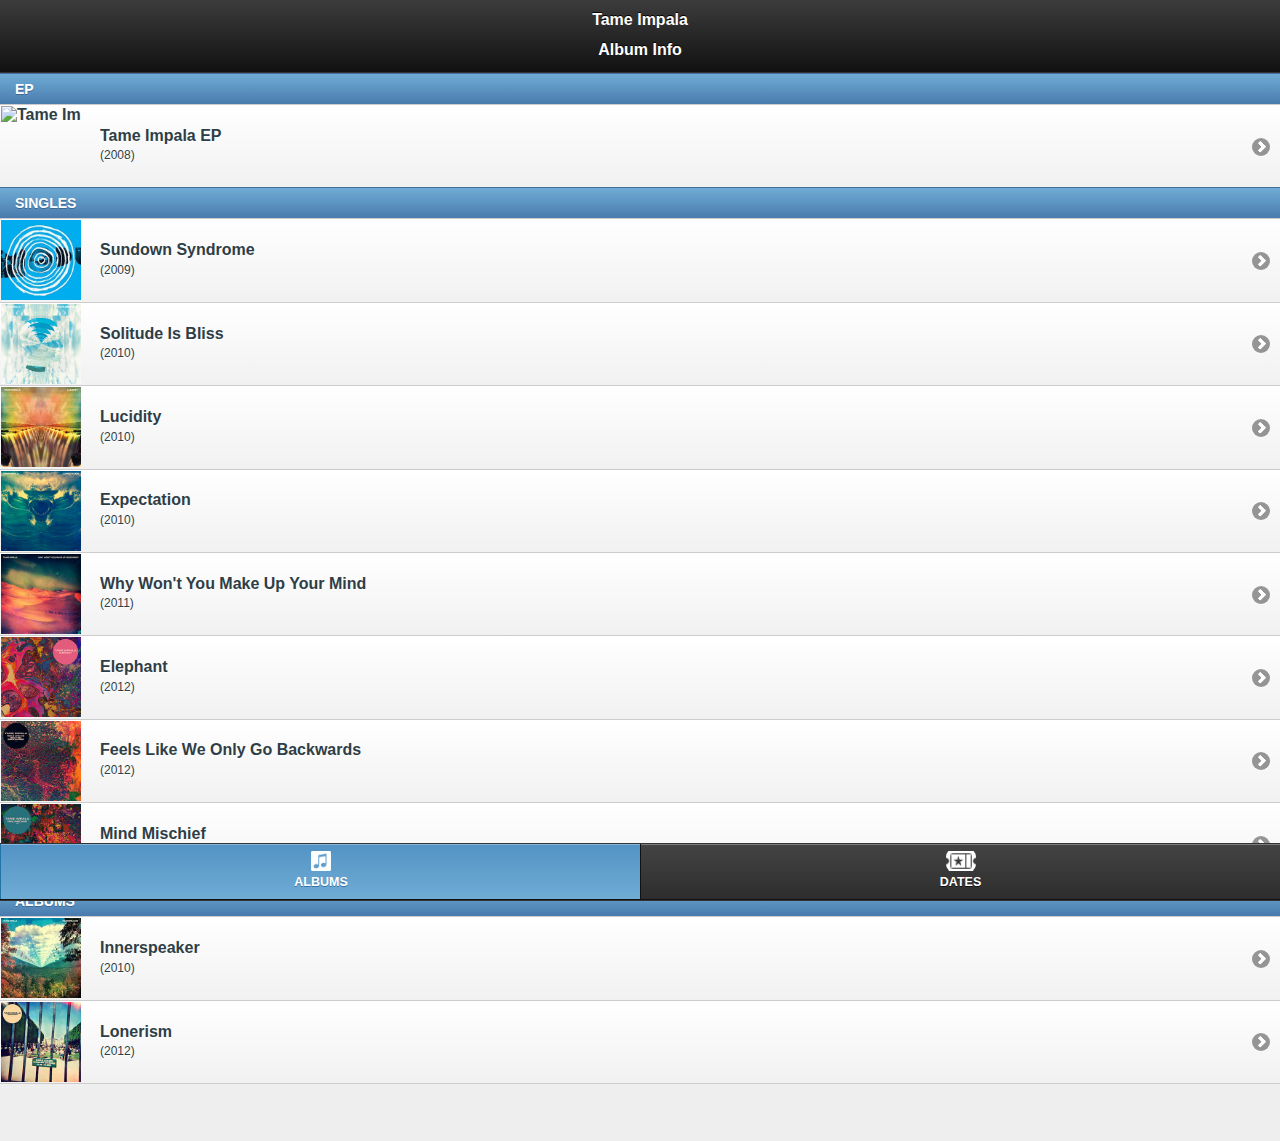
==== HW3_mobile_music/index.html @ 7b30fbdb "HW3" ====
<!doctype html>
<html lang="en">
<head>
	<meta charset="UTF-8">
	<meta name="viewport" content="width=device-width, initial-scale=1">
	<meta name="format-detection" content="telephone-no">
	<title>HW3</title>
	<link rel="stylesheet" href="css/jquery.mobile-1.3.2.min.css">
	<link rel="stylesheet" href="css/hw3.css">
	<script src="js/jquery-2.0.3.min.js"></script>
	<script src="js/jquery.mobile-1.3.2.min.js"></script>
</head>
<body>
	<section id="album-list-page" data-role="page">
		<header data-role="header" data-position="fixed" data-id="app-header">
			<h1>Tame Impala</h1>
			<h3>Album Info</h3>
		</header>
		<div data-role="content">
			<ul data-role="listview">
				<li data-role="list-divider">EP</li>
				<li><a href="#album-details-0"><img src="img/albums/0.jpg" alt="Tame Impala EP"><h1>Tame Impala EP</h1><p>(2008)</p></a></li>
				<li data-role="list-divider">SINGLES</li>
				<li><a href="#album-details-1"><img src="img/albums/1.jpg" alt="Sundown Syndrome"><h1>Sundown Syndrome</h1><p>(2009)</p></a></li>
				<li><a href="#album-details-2"><img src="img/albums/2.jpg" alt="Solitude Is Bliss"><h1>Solitude Is Bliss</h1><p>(2010)</p></a></li>
				<li><a href="#album-details-3"><img src="img/albums/3.jpg" alt="Lucidity"><h1>Lucidity</h1><p>(2010)</p></a></li>
				<li><a href="#album-details-4"><img src="img/albums/4.jpg" alt="Expectation"><h1>Expectation</h1><p>(2010)</p></a></li>				
				<li><a href="#album-details-6"><img src="img/albums/6.jpg" alt="Why Won't You Make Up Your Mind"><h1>Why Won't You Make Up Your Mind</h1><p>(2011)</p></a></li>
				<li><a href="#album-details-7"><img src="img/albums/7.jpg" alt="Elephant"><h1>Elephant</h1><p>(2012)</p></a></li>
				<li><a href="#album-details-8"><img src="img/albums/8.jpg" alt="Feels Like We Only Go Backwards"><h1>Feels Like We Only Go Backwards</h1><p>(2012)</p></a></li>
				<li><a href="#album-details-10"><img src="img/albums/10.jpg" alt="Mind Mischief"><h1>Mind Mischief</h1><p>(2013)</p></a></li>
				<li data-role="list-divider">ALBUMS</li>
				<li><a href="#album-details-5"><img src="img/albums/5.jpg" alt="Innerspeaker"><h1>Innerspeaker</h1><p>(2010)</p></a></li>
				<li><a href="#album-details-9"><img src="img/albums/9.jpg" alt="Lonerism"><h1>Lonerism</h1><p>(2012)</p></a></li>
			</ul>
		</div>
		<footer data-role="footer" data-id="nav-footer" data-position="fixed" class="nav-icon">
			<div data-role="navbar"> <!-- class="nav-icon nav-footer"> -->
				<ul>
					<li><a href="#album-list-page" data-role="button" class="icon-albums ui-btn-active ui-state-persist" data-icon="album">ALBUMS</a></li>
					<li><a href="#tour-date-page" class="icon-dates" data-icon="ticket">DATES</a></li>
				</ul>
			</div>
		</footer>
	</section>

	<section id="tour-date-page" data-role="page">
		<header data-role="header" data-position="fixed" data-id="app-header">
			<h1>Tame Impala</h1>
			<h3>Tour Dates</h3>
		</header>
		<div data-role="content">
			<ul data-role="listview" data-inset="true">
				<li data-role="list-divider">Thursday, 22 May 2014</li>
				<li>
					<a><img src="img/flags/gb.png" alt="Great Britain" class="ui-li-icon">O2 Academy Oxford, Oxford, UK</a>
				</li>
				<li data-role="list-divider">Friday, 23 May 2014</li>
				<li>
					<a><img src="img/flags/gb.png" alt="Great Britain" class="ui-li-icon">Finsbury Park, London, UK
					<p></br>with Arctic Monkeys, Miles Kane, and Royal Blood</p></a>
				</li>
				<li data-role="list-divider">Saturday, 24 May 2014</li>
				<li>
					<a><img src="img/flags/gb.png" alt="Great Britain" class="ui-li-icon">Finsbury Park, London, UK
					<p></br>with Arctic Monkeys, Miles Kane, and Royal Blood<p></a>
				</li>
				<li data-role="list-divider">Tuesday, 08 July 2014</li>
				<li>
					<a><img src="img/flags/de.png" alt="Germany" class="ui-li-icon">Batschkapp, Frankfurt, Germany</a>
				</li>
				<li data-role="list-divider">Wednesday, 09 July 2014</li>
				<li>
					<a><img src="img/flags/de.png" alt="Germany" class="ui-li-icon">Theaterfabrik, Munich, Germany</a>
				</li>
				<li data-role="list-divider">Thursday, 10 July 2014</li>
				<li>
					<a><img src="img/flags/sl.png" alt="Slovakia" class="ui-li-icon">Pohoda, Trencin, Slovakia
					<p></br>Pohoda Festival 2014</p>
					<p>with Goldfrapp, Mr. Scruff, Disclosure, Kraftwerk</p></a>
				</li>
				<li data-role="list-divider">Friday, 11 July 2014</li>
				<li>
					<a><img src="img/flags/gb.png" alt="Great Britain" class="ui-li-icon">Balado Airfield, Kinross, UK
					<p></br>T In The Park 2014</p>
					<p>with Arctic Monkeys, Calvin Harris, Ellie Goulding</p></a>
				</li>
				<li data-role="list-divider">Saturday, 12 July 2014</li>
				<li>
					<a><img src="img/flags/gb.png" alt="Great Britain" class="ui-li-icon">Albert Hall, Manchester, UK
					<p></br>with D.D Dumbo</p></a>
				</li>
				<li data-role="list-divider">Monday, 14 July 2014</li>
				<li>
					<a><img src="img/flags/gb.png" alt="Great Britain" class="ui-li-icon">The Institute, Birmingham, UK
					<p></br>with D.D Dumbo</p></a>
				</li>
				<li data-role="list-divider">Tuesday, 15 July 2014</li>
				<li>
					<a><img src="img/flags/gb.png" alt="Great Britain" class="ui-li-icon">Rock City, Nottingham, UK
					<p></br>with D.D Dumbo</p></a>
				</li>
				<li data-role="list-divider">Thursday, 17 July 2014</li>
				<li>
					<a><img src="img/flags/gb.png" alt="Great Britain" class="ui-li-icon">Henham Park, Beccles, UK
					<p></br>Latitude Festival 2014</p>
					<p>with The Black Keys, Two Door Cinema, Lykke Li</p></a>
				</li>
				<li data-role="list-divider">Saturday, 19 July 2014</li>
				<li>
					<a><img src="img/flags/es.png" alt="Spain" class="ui-li-icon">Recinto de Conciertos, Benicassim, Spain
					<p></br>Festival Internacional de Benicassim (FIB)</p>
					<p>with M.I.A., Kasabian, Tinie Tempah, Of Montreal</p></a>
				</li>
			</ul>
		</div>
		<footer data-role="footer" data-id="nav-footer" data-position="fixed" class="nav-icon">
			<div data-role="navbar" > <!-- class="nav-icon nav-footer"> -->
				<ul>
					<li><a href="#album-list-page" data-role="button" class="icon-albums" data-icon="album">ALBUMS</a></li>
					<li><a href="#tour-date-page" class="icon-dates ui-btn-active ui-state-persist" data-icon="ticket">DATES</a></li>
				</ul>
			</div>
		</footer>
	</section>

	<section id="album-details-0" data-role="page">
		<!-- Back button not showing up??? data-add-back-btn="true" data-back-btn-text="Back"> -->
		<header data-role="header" data-position="fixed" data-id="app-header"> 
			<a data-role="button" data-rel="back">Back</a>
			<h1>Tame Impala EP</h1>
		</header>
		<div data-role="content">
			<img class="album-info-img" src="img/albums/0.jpg" alt="">
			<table data-role="table" id="info-table-0" data-mode="reflow" class="ui-responsive table-stroke" float:"left">
				<thead>
					<tr>
						<th></th>
						<th></th>
					</tr>
				</thead>
				<tbody>
					<tr>
						<td>Released</td>
						<td>11 October 2008</td>
					</tr>
					<tr>
						<td>Genre</td>
						<td>Psychedelic rock</td>
					</tr>
					<tr>
						<td>Length</td>
						<td>20:41</td>
					</tr>
					<tr>
						<td>Label</td>
						<td>Modular</td>
					</tr>
					<tr>
						<td>Producer</td>
						<td>Kevin Parker</td>
					</tr>					
				</tbody>
			</table>

			<h3>Track Listing</h3>
			<table data-role="table" id="tracks-table-0" class="ui-responsive table-stroke">
				<thead>
					<tr>
						<th data-priority="2">No.</th>
						<th data-priority="persist">Title</th>
						<th data-priority="1">Length</th>
					</tr>
				</thead>
				<tbody>
					<tr>
						<td>1</td>
						<td>"Desire Be, Desire Go"</td>
						<td>4:10</td>
					</tr>
					<tr>
						<td>2</td>
						<td>"Skeleton Tiger"</td>
						<td>4:25</td>
					</tr>					
					<tr>
						<td>3</td>
						<td>"Half Full Glass of Wine"</td>
						<td>4:26</td>
					</tr>
					<tr>
						<td>4</td>
						<td>"Forty One Mosquitoes Flying in Formation"</td>
						<td>4:18</td>
					</tr>
					<tr>
						<td>5</td>
						<td>"Slide Through My Fingers"</td>
						<td>3:20</td>
					</tr>
					<tr>
						<td>6</td>
						<td>"Wander" (iTunes bonus track)"</td>
						<td>5:13</td>
					</tr>
					<tr>
						<td></td>
						<td>Total:</td>
						<td>20:41</td>
					</tr>
				</tbody>
			</table>
		</div>
	</section>

	<section id="album-details-1" data-role="page">
		<header data-role="header" data-position="fixed" data-id="app-header"> 
			<a data-role="button" data-rel="back">Back</a>
			<h1>Sundown Syndrome</h1>
		</header>
		<div data-role="content">
			<img class="album-info-img" src="img/albums/1.jpg" alt="">
			<table data-role="table" id="info-table-1" data-mode="reflow" class="ui-responsive table-stroke">
				<thead>
					<tr>
						<th></th>
						<th></th>
					</tr>
				</thead>
				<tbody>
					<tr>
						<td>Released</td>
						<td>30 June 2009</td>
					</tr>
					<tr>
						<td>Genre</td>
						<td>Psychedelic rock, dream pop</td>
					</tr>
					<tr>
						<td>Length</td>
						<td>5:50</td>
					</tr>
					<tr>
						<td>Label</td>
						<td>Modular</td>
					</tr>
					<tr>
						<td>Producer</td>
						<td>Kevin Parker, Liam Watson</td>
					</tr>					
				</tbody>
			</table>
			<h3>Track Listing</h3>
			<table data-role="table" id="tracks-table-1" class="ui-responsive table-stroke">
				<thead>
					<tr>
						<th data-priority="2">No.</th>
						<th data-priority="persist">Title</th>
						<th data-priority="1">Length</th>
					</tr>
				</thead>
				<tbody>
					<tr>
						<td>1</td>
						<td>"Sundown Syndrome"</td>
						<td>5:50</td>
					</tr>
					<tr>
						<td>2</td>
						<td>"Remember Me"</td>
						<td>4:22</td>
					</tr>					
					<tr>
						<td>3</td>
						<td>"Sundown Syndrome" (Canyons Remix)</td>
						<td>7:47</td>
					</tr>
					<tr>
						<td></td>
						<td>Total:</td>
						<td>5:50</td>
					</tr>
				</tbody>
			</table>
		</div>
	</section>

	<section id="album-details-2" data-role="page">
		<header data-role="header" data-position="fixed" data-id="app-header"> 
			<a data-role="button" data-rel="back">Back</a>
			<h1>Solitude Is Bliss</h1>
		</header>
		<div data-role="content">
			<img class="album-info-img" src="img/albums/2.jpg" alt="">
			<table data-role="table" id="info-table-2" data-mode="reflow" class="ui-responsive table-stroke">
				<thead>
					<tr>
						<th></th>
						<th></th>
					</tr>
				</thead>
				<tbody>
					<tr>
						<td>Released</td>
						<td>1 April 2010</td>
					</tr>
					<tr>
						<td>Genre</td>
						<td>Psychedelic rock, dream pop</td>
					</tr>
					<tr>
						<td>Length</td>
						<td>17:01</td>
					</tr>
					<tr>
						<td>Label</td>
						<td>Modular</td>
					</tr>
					<tr>
						<td>Producer</td>
						<td>Kevin Parker</td>
					</tr>					
				</tbody>
			</table>
			<h3>Track Listing</h3>
			<table data-role="table" id="tracks-table-2" class="ui-responsive table-stroke">
				<thead>
					<tr>
						<th data-priority="2">No.</th>
						<th data-priority="persist">Title</th>
						<th data-priority="1">Length</th>
					</tr>
				</thead>
				<tbody>
					<tr>
						<td>1</td>
						<td>"Solitude is Bliss"</td>
						<td></td>
					</tr>
					<tr>
						<td>2</td>
						<td>"Solitude is Bliss" (Canyons "Dow Jones" Mix)</td>
						<td></td>
					</tr>					
					<tr>
						<td>3</td>
						<td>"Solitude is Bliss (Midnight Juggernauts Remix)</td>
						<td></td>
					</tr>
					<tr>
						<td>4</td>
						<td>"Solitude is Bliss" (Mickey Moonlight T.A.M. Remix)</td>
						<td></td>
					</tr>
					<tr>
						<td></td>
						<td>Total:</td>
						<td>17:01</td>
					</tr>
				</tbody>
			</table>
		</div>
	</section>
	<section id="album-details-3" data-role="page">
		<header data-role="header" data-position="fixed" data-id="app-header"> 
			<a data-role="button" data-rel="back">Back</a>
			<h1>Lucidity</h1>
		</header>
		<div data-role="content">
			<img class="album-info-img" src="img/albums/3.jpg" alt="">
			<table data-role="table" id="info-table-3" data-mode="reflow" class="ui-responsive table-stroke">
				<thead>
					<tr>
						<th></th>
						<th></th>
					</tr>
				</thead>
				<tbody>
					<tr>
						<td>Released</td>
						<td>July 2010</td>
					</tr>
					<tr>
						<td>Genre</td>
						<td>Psychedelic rock, dream pop</td>
					</tr>
					<tr>
						<td>Length</td>
						<td>10:00</td>
					</tr>
					<tr>
						<td>Label</td>
						<td>Modular</td>
					</tr>
					<tr>
						<td>Producer</td>
						<td>Kevin Parker</td>
					</tr>					
				</tbody>
			</table>
			<h3>Track Listing</h3>
			<table data-role="table" id="tracks-table-3" class="ui-responsive table-stroke">
				<thead>
					<tr>
						<th data-priority="2">No.</th>
						<th data-priority="persist">Title</th>
						<th data-priority="1">Length</th>
					</tr>
				</thead>
				<tbody>
					<tr>
						<td>1</td>
						<td>"Lucidity"</td>
						<td>4:31</td>
					</tr>
					<tr>
						<td>2</td>
						<td>"Lucidity" (Pilooski Remix)</td>
						<td>5:29</td>
					</tr>					
					<tr>
						<td></td>
						<td>Total:</td>
						<td>10:00</td>
					</tr>
				</tbody>
			</table>
		</div>
	</section>
	<section id="album-details-4" data-role="page">
		<header data-role="header" data-position="fixed" data-id="app-header"> 
			<a data-role="button" data-rel="back">Back</a>
			<h1>Expectation</h1>
		</header>
		<div data-role="content">
			<img class="album-info-img" src="img/albums/4.jpg" alt="">
			<table data-role="table" id="info-table-4" data-mode="reflow" class="ui-responsive table-stroke">
				<thead>
					<tr>
						<th></th>
						<th></th>
					</tr>
				</thead>
				<tbody>
					<tr>
						<td>Released</td>
						<td>3 December 2010</td>
					</tr>
					<tr>
						<td>Genre</td>
						<td>Psychedelic rock, dream pop</td>
					</tr>
					<tr>
						<td>Length</td>
						<td>6:02</td>
					</tr>
					<tr>
						<td>Label</td>
						<td>Modular</td>
					</tr>
					<tr>
						<td>Producer</td>
						<td>Kevin Parker</td>
					</tr>					
				</tbody>
			</table>
			<h3>Track Listing</h3>
			<table data-role="table" id="tracks-table-4" class="ui-responsive table-stroke">
				<thead>
					<tr>
						<th data-priority="2">No.</th>
						<th data-priority="persist">Title</th>
						<th data-priority="1">Length</th>
					</tr>
				</thead>
				<tbody>
					<tr>
						<td>1</td>
						<td>"Expectation"</td>
						<td>6:02</td>
					</tr>
					<tr>
						<td></td>
						<td>Total:</td>
						<td>6:02</td>
					</tr>
				</tbody>
			</table>
		</div>
	</section>
	<section id="album-details-5" data-role="page">
		<header data-role="header" data-position="fixed" data-id="app-header"> 
			<a data-role="button" data-rel="back">Back</a>
			<h1>Innerspeaker</h1>
		</header>
		<div data-role="content">
			<img class="album-info-img" src="img/albums/5.jpg" alt="">
			<table data-role="table" id="info-table-5" data-mode="reflow" class="ui-responsive table-stroke">
				<thead>
					<tr>
						<th></th>
						<th></th>
					</tr>
				</thead>
				<tbody>
					<tr>
						<td>Released</td>
						<td>21 May 2010</td>
					</tr>
					<tr>
						<td>Genre</td>
						<td>Psychedelic rock, dream pop</td>
					</tr>
					<tr>
						<td>Length</td>
						<td>53:17</td>
					</tr>
					<tr>
						<td>Label</td>
						<td>Modular</td>
					</tr>
					<tr>
						<td>Producer</td>
						<td>Kevin Parker</td>
					</tr>					
				</tbody>
			</table>
			<h3>Track Listing</h3>
			<table data-role="table" id="tracks-table-5" class="ui-responsive table-stroke">
				<thead>
					<tr>
						<th data-priority="2">No.</th>
						<th data-priority="persist">Title</th>
						<th data-priority="1">Length</th>
					</tr>
				</thead>
				<tbody>
					<tr>
						<td>1</td>
						<td>"It Is Not Meant to Be"</td>
						<td>5:22</td>
					</tr>
					<tr>
						<td>2</td>
						<td>"Desire Be, Desire Go"</td>
						<td>4:26</td>
					</tr>					
					<tr>
						<td>3</td>
						<td>"Alter Ego"</td>
						<td>4:47</td>
					</tr>
					<tr>
						<td>4</td>
						<td>"Lucidity"</td>
						<td>4:31</td>
					</tr>
					<tr>
						<td>5</td>
						<td>"Why Won't You Make Up Your Mind?"</td>
						<td>3:19</td>
					</tr>
					<tr>
						<td>6</td>
						<td>"Solitude Is Bliss"</td>
						<td>3:55</td>
					</tr>
					<tr>
						<td>7</td>
						<td>"Jeremy's Storm"</td>
						<td>5:28</td>
					</tr>
					<tr>
						<td>8</td>
						<td>"Expectation"</td>
						<td>6:02</td>
					</tr>
					<tr>
						<td>9</td>
						<td>"The Bold Arrow of Time"</td>
						<td>4:24</td>
					</tr>
					<tr>
						<td>10</td>
						<td>"Runway, Houses, City, Clouds"</td>
						<td>7:15</td>
					</tr>
					<tr>
						<td>11</td>
						<td>"I Don't Really Mind"</td>
						<td>3:46</td>
					</tr>
					<tr>
						<td>12</td>
						<td>"Island Walking"</td>
						<td>3:05</td>
					</tr>
					<tr>
						<td>13</td>
						<td>"30 Mins with Mathew Saville"</td>
						<td>27:19</td>
					</tr>
					<tr>
						<td></td>
						<td>Total:</td>
						<td>53:15</td>
					</tr>
				</tbody>
			</table>
		</div>
	</section>
	<section id="album-details-6" data-role="page">
		<header data-role="header" data-position="fixed" data-id="app-header"> 
			<a data-role="button" data-rel="back">Back</a>
			<h1>Why Won't You Make Up Your Mind?</h1>
		</header>
		<div data-role="content">
			<img class="album-info-img" src="img/albums/6.jpg" alt="">
			<table data-role="table" id="info-table-6" data-mode="reflow" class="ui-responsive table-stroke">
				<thead>
					<tr>
						<th></th>
						<th></th>
					</tr>
				</thead>
				<tbody>
					<tr>
						<td>Released</td>
						<td>30 January 2011</td>
					</tr>
					<tr>
						<td>Genre</td>
						<td>Psychedelic rock, dream pop</td>
					</tr>
					<tr>
						<td>Length</td>
						<td>24:02</td>
					</tr>
					<tr>
						<td>Label</td>
						<td>Modular</td>
					</tr>
					<tr>
						<td>Producer</td>
						<td>Kevin Parker</td>
					</tr>					
				</tbody>
			</table>
			<h3>Track Listing</h3>
			<table data-role="table" id="tracks-table-6" class="ui-responsive table-stroke">
				<thead>
					<tr>
						<th data-priority="2">No.</th>
						<th data-priority="persist">Title</th>
						<th data-priority="1">Length</th>
					</tr>
				</thead>
				<tbody>
					<tr>
						<td>1</td>
						<td>"Why Won't You Make Up Your Mind?"</td>
						<td>3:19</td>
					</tr>
					<tr>
						<td>2</td>
						<td>"Why Won't You Make Up Your Mind?" (Erol Alkan rework)</td>
						<td>8:14</td>
					</tr>					
					<tr>
						<td>3</td>
						<td>"Why Won't You Make Up Your Mind?" (Erol Alkan instrumental)</td>
						<td>8:14</td>
					</tr>
					<tr>
						<td>4</td>
						<td>"Why Won't You Make Up Your Mind?" (Erol Alkan rework edit)</td>
						<td>4:15</td>
					</tr>
					<tr>
						<td></td>
						<td>Total:</td>
						<td>24:02</td>
					</tr>
				</tbody>
			</table>
		</div>
	</section>
	<section id="album-details-7" data-role="page">
		<header data-role="header" data-position="fixed" data-id="app-header"> 
			<a data-role="button" data-rel="back">Back</a>
			<h1>Elephant</h1>
		</header>
		<div data-role="content">
			<img class="album-info-img" src="img/albums/7.jpg" alt="">
			<table data-role="table" id="info-table-7" data-mode="reflow" class="ui-responsive table-stroke">
				<thead>
					<tr>
						<th></th>
						<th></th>
					</tr>
				</thead>
				<tbody>
					<tr>
						<td>Released</td>
						<td>28 July 2012</td>
					</tr>
					<tr>
						<td>Genre</td>
						<td>Psychedelic rock, dream pop</td>
					</tr>
					<tr>
						<td>Length</td>
						<td>3:31</td>
					</tr>
					<tr>
						<td>Label</td>
						<td>Modular</td>
					</tr>
					<tr>
						<td>Producer</td>
						<td>Kevin Parker</td>
					</tr>					
				</tbody>
			</table>
			<h3>Track Listing</h3>
			<table data-role="table" id="tracks-table-7" class="ui-responsive table-stroke">
				<thead>
					<tr>
						<th data-priority="2">No.</th>
						<th data-priority="persist">Title</th>
						<th data-priority="1">Length</th>
					</tr>
				</thead>
				<tbody>
					<tr>
						<td>1</td>
						<td>"Elephant"</td>
						<td>3:31</td>
					</tr>
					<tr>
						<td></td>
						<td>Total:</td>
						<td>3:31</td>
					</tr>
				</tbody>
			</table>
		</div>
	</section>
	<section id="album-details-8" data-role="page">
		<header data-role="header" data-position="fixed" data-id="app-header"> 
			<a data-role="button" data-rel="back">Back</a>
			<h1>Feel Like We Only Go Backwards</h1>
		</header>
		<div data-role="content">
			<img class="album-info-img" src="img/albums/8.jpg" alt="">
			<table data-role="table" id="info-table-8" data-mode="reflow" class="ui-responsive table-stroke">
				<thead>
					<tr>
						<th></th>
						<th></th>
					</tr>
				</thead>
				<tbody>
					<tr>
						<td>Released</td>
						<td>October 2012</td>
					</tr>
					<tr>
						<td>Genre</td>
						<td>Psychedelic rock, dream pop</td>
					</tr>
					<tr>
						<td>Length</td>
						<td>3:12</td>
					</tr>
					<tr>
						<td>Label</td>
						<td>Modular</td>
					</tr>
					<tr>
						<td>Producer</td>
						<td>Kevin Parker</td>
					</tr>					
				</tbody>
			</table>
			<h3>Track Listing</h3>
			<table data-role="table" id="tracks-table-8" class="ui-responsive table-stroke">
				<thead>
					<tr>
						<th data-priority="2">No.</th>
						<th data-priority="persist">Title</th>
						<th data-priority="1">Length</th>
					</tr>
				</thead>
				<tbody>
					<tr>
						<td>1</td>
						<td>"Feel Like We Only Go Backwards"</td>
						<td>3:12</td>
					</tr>
					<tr>
						<td></td>
						<td>Total:</td>
						<td>3:12</td>
					</tr>
				</tbody>
			</table>
		</div>
	</section>
	<section id="album-details-9" data-role="page">
		<header data-role="header" data-position="fixed" data-id="app-header"> 
			<a data-role="button" data-rel="back">Back</a>
			<h1>Lonerism</h1>
		</header>
		<div data-role="content">
			<img class="album-info-img" src="img/albums/9.jpg" alt="">
			<table data-role="table" id="info-table-9" data-mode="reflow" class="ui-responsive table-stroke">
				<thead>
					<tr>
						<th></th>
						<th></th>
					</tr>
				</thead>
				<tbody>
					<tr>
						<td>Released</td>
						<td>5 October 2012</td>
					</tr>
					<tr>
						<td>Genre</td>
						<td>Psychedelic rock, dream pop</td>
					</tr>
					<tr>
						<td>Length</td>
						<td>51:53</td>
					</tr>
					<tr>
						<td>Label</td>
						<td>Modular</td>
					</tr>
					<tr>
						<td>Producer</td>
						<td>Kevin Parker</td>
					</tr>					
				</tbody>
			</table>
			<h3>Track Listing</h3>
			<table data-role="table" id="tracks-table-9" class="ui-responsive table-stroke">
				<thead>
					<tr>
						<th data-priority="2">No.</th>
						<th data-priority="persist">Title</th>
						<th data-priority="1">Length</th>
					</tr>
				</thead>
				<tbody>
					<tr>
						<td>1</td>
						<td>"Be Above It"</td>
						<td>3:21</td>
					</tr>
					<tr>
						<td>2</td>
						<td>"Endors Toi"</td>
						<td>3:06</td>
					</tr>					
					<tr>
						<td>3</td>
						<td>"Apocalypse Dreams"</td>
						<td>5:56</td>
					</tr>
					<tr>
						<td>4</td>
						<td>"Mind Mischief"</td>
						<td>4:31</td>
					</tr>
					<tr>
						<td>5</td>
						<td>"Music to Walk Home By"</td>
						<td>5:12</td>
					</tr>
					<tr>
						<td>6</td>
						<td>"Why Won't They Talk to Me?"</td>
						<td>4:46</td>
					</tr>
					<tr>
						<td>7</td>
						<td>"Feels Like We Only Go Backwards"</td>
						<td>3:12</td>
					</tr>
					<tr>
						<td>8</td>
						<td>"Keep on Lying"</td>
						<td>5:54</td>
					</tr>					
					<tr>
						<td>9</td>
						<td>"Elephant"</td>
						<td>3:31</td>
					</tr>
					<tr>
						<td>10</td>
						<td>"She Just Won't Believe Me"</td>
						<td>0:57</td>
					</tr>
					<tr>
						<td>11</td>
						<td>"Nothing That Has Happened So Far Has Been Anything We Could Control"</td>
						<td>6:01</td>
					</tr>
					<tr>
						<td>12</td>
						<td>"Sun's Coming Up"</td>
						<td>5:20</td>
					</tr>
					<tr>
						<td>13</td>
						<td>"Led Zeppelin"</td>
						<td>3:08</td>
					</tr>
					<tr>
						<td>14</td>
						<td>"Beverly Laurel"</td>
						<td>3:07</td>
					</tr>
					<tr>
						<td></td>
						<td>Total:</td>
						<td>51:53</td>
					</tr>
				</tbody>
			</table>
		</div>
	</section>
	<section id="album-details-10" data-role="page">
		<header data-role="header" data-position="fixed" data-id="app-header"> 
			<a data-role="button" data-rel="back">Back</a>
			<h1>Mind Mischief</h1>
		</header>
		<div data-role="content">
			<img class="album-info-img" src="img/albums/10.jpg" alt="">
			<table data-role="table" id="info-table-10" data-mode="reflow" class="ui-responsive table-stroke">
				<thead>
					<tr>
						<th></th>
						<th></th>
					</tr>
				</thead>
				<tbody>
					<tr>
						<td>Released</td>
						<td>2013</td>
					</tr>
					<tr>
						<td>Genre</td>
						<td>Psychedelic rock, dream pop</td>
					</tr>
					<tr>
						<td>Length</td>
						<td>5:37</td>
					</tr>
					<tr>
						<td>Label</td>
						<td>Modular</td>
					</tr>
					<tr>
						<td>Producer</td>
						<td>Kevin Parker</td>
					</tr>					
				</tbody>
			</table>
			<h3>Track Listing</h3>
			<table data-role="table" id="tracks-table-10" class="ui-responsive table-stroke">
				<thead>
					<tr>
						<th data-priority="2">No.</th>
						<th data-priority="persist">Title</th>
						<th data-priority="1">Length</th>
					</tr>
				</thead>
				<tbody>
					<tr>
						<td>1</td>
						<td>"Mind Mischief"</td>
						<td>5:37</td>
					</tr>
					<tr>
						<td></td>
						<td>Total:</td>
						<td>5:37</td>
					</tr>
				</tbody>
			</table>
		</div>
	</section>
</body>
</html>
---- HW3_mobile_music/css/hw3.css ----
.ui-icon-album { 
	background: url("../img/261-album-closed.png") 50% 50% no-repeat;
	background-size: 20px 20px;
	width: 30px;
	height: 25px;
	box-shadow: none;
	margin: -2px !important;
  	margin-left:-15px !important;
}

.ui-icon-ticket { 
	background: url("../img/299-ticket.png") 50% 50% no-repeat;
	background-size: 30px 20px;
	width: 30px;
	height: 25px;
	box-shadow: none;
	margin: -2px !important;
  	margin-left: -15px !important;
}

.album-info-img {
	width: 250px;
	height: 250px;
}
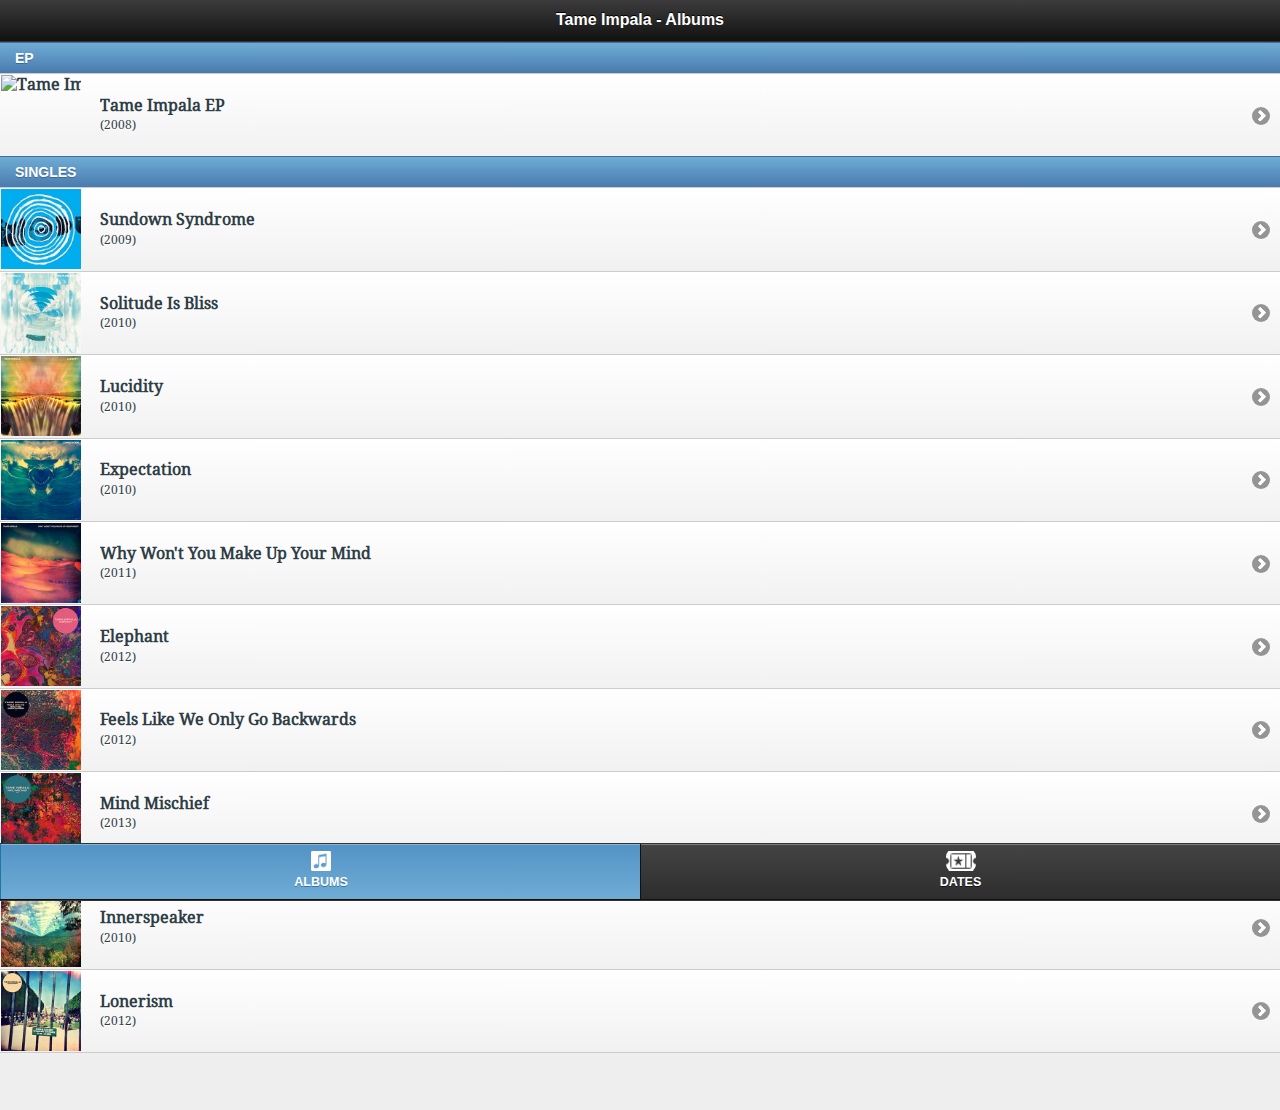
==== commit 0df31848: "save changes to all homework" ====
--- a/HW3_mobile_music/index.html
+++ b/HW3_mobile_music/index.html
@@ -10,28 +10,29 @@
 	<script src="js/jquery-2.0.3.min.js"></script>
 	<script src="js/jquery.mobile-1.3.2.min.js"></script>
 </head>
+
 <body>
+	<!-- Album Page, create listview -->
 	<section id="album-list-page" data-role="page">
 		<header data-role="header" data-position="fixed" data-id="app-header">
-			<h1>Tame Impala</h1>
-			<h3>Album Info</h3>
+			<h1>Tame Impala - Albums</h1>
 		</header>
 		<div data-role="content">
 			<ul data-role="listview">
 				<li data-role="list-divider">EP</li>
-				<li><a href="#album-details-0"><img src="img/albums/0.jpg" alt="Tame Impala EP"><h1>Tame Impala EP</h1><p>(2008)</p></a></li>
+				<li><a href="#album-details-0"><img src="img/albums/0.jpg" alt="Tame Impala EP"><h2>Tame Impala EP</h2><p>(2008)</p></a></li>
 				<li data-role="list-divider">SINGLES</li>
-				<li><a href="#album-details-1"><img src="img/albums/1.jpg" alt="Sundown Syndrome"><h1>Sundown Syndrome</h1><p>(2009)</p></a></li>
-				<li><a href="#album-details-2"><img src="img/albums/2.jpg" alt="Solitude Is Bliss"><h1>Solitude Is Bliss</h1><p>(2010)</p></a></li>
-				<li><a href="#album-details-3"><img src="img/albums/3.jpg" alt="Lucidity"><h1>Lucidity</h1><p>(2010)</p></a></li>
-				<li><a href="#album-details-4"><img src="img/albums/4.jpg" alt="Expectation"><h1>Expectation</h1><p>(2010)</p></a></li>				
-				<li><a href="#album-details-6"><img src="img/albums/6.jpg" alt="Why Won't You Make Up Your Mind"><h1>Why Won't You Make Up Your Mind</h1><p>(2011)</p></a></li>
-				<li><a href="#album-details-7"><img src="img/albums/7.jpg" alt="Elephant"><h1>Elephant</h1><p>(2012)</p></a></li>
-				<li><a href="#album-details-8"><img src="img/albums/8.jpg" alt="Feels Like We Only Go Backwards"><h1>Feels Like We Only Go Backwards</h1><p>(2012)</p></a></li>
-				<li><a href="#album-details-10"><img src="img/albums/10.jpg" alt="Mind Mischief"><h1>Mind Mischief</h1><p>(2013)</p></a></li>
+				<li><a href="#album-details-1"><img src="img/albums/1.jpg" alt="Sundown Syndrome"><h2>Sundown Syndrome</h2><p>(2009)</p></a></li>
+				<li><a href="#album-details-2"><img src="img/albums/2.jpg" alt="Solitude Is Bliss"><h2>Solitude Is Bliss</h2><p>(2010)</p></a></li>
+				<li><a href="#album-details-3"><img src="img/albums/3.jpg" alt="Lucidity"><h2>Lucidity</h2><p>(2010)</p></a></li>
+				<li><a href="#album-details-4"><img src="img/albums/4.jpg" alt="Expectation"><h2>Expectation</h2><p>(2010)</p></a></li>				
+				<li><a href="#album-details-6"><img src="img/albums/6.jpg" alt="Why Won't You Make Up Your Mind"><h2>Why Won't You Make Up Your Mind</h2><p>(2011)</p></a></li>
+				<li><a href="#album-details-7"><img src="img/albums/7.jpg" alt="Elephant"><h2>Elephant</h2><p>(2012)</p></a></li>
+				<li><a href="#album-details-8"><img src="img/albums/8.jpg" alt="Feels Like We Only Go Backwards"><h2>Feels Like We Only Go Backwards</h2><p>(2012)</p></a></li>
+				<li><a href="#album-details-10"><img src="img/albums/10.jpg" alt="Mind Mischief"><h2>Mind Mischief</h2><p>(2013)</p></a></li>
 				<li data-role="list-divider">ALBUMS</li>
-				<li><a href="#album-details-5"><img src="img/albums/5.jpg" alt="Innerspeaker"><h1>Innerspeaker</h1><p>(2010)</p></a></li>
-				<li><a href="#album-details-9"><img src="img/albums/9.jpg" alt="Lonerism"><h1>Lonerism</h1><p>(2012)</p></a></li>
+				<li><a href="#album-details-5"><img src="img/albums/5.jpg" alt="Innerspeaker"><h2>Innerspeaker</h2><p>(2010)</p></a></li>
+				<li><a href="#album-details-9"><img src="img/albums/9.jpg" alt="Lonerism"><h2>Lonerism</h2><p>(2012)</p></a></li>
 			</ul>
 		</div>
 		<footer data-role="footer" data-id="nav-footer" data-position="fixed" class="nav-icon">
@@ -44,10 +45,11 @@
 		</footer>
 	</section>
 
+	<!-- 2nd page or tab, creates tour dates for band 
+		very similar to previous but data-inset=true-->
 	<section id="tour-date-page" data-role="page">
 		<header data-role="header" data-position="fixed" data-id="app-header">
-			<h1>Tame Impala</h1>
-			<h3>Tour Dates</h3>
+			<h1>Tame Impala - Tour Dates</h1>
 		</header>
 		<div data-role="content">
 			<ul data-role="listview" data-inset="true">
@@ -124,6 +126,7 @@
 		</footer>
 	</section>
 
+	<!-- Detail pages for each album. Cover Art, Info table, then song list -->
 	<section id="album-details-0" data-role="page">
 		<!-- Back button not showing up??? data-add-back-btn="true" data-back-btn-text="Back"> -->
 		<header data-role="header" data-position="fixed" data-id="app-header"> 
@@ -131,7 +134,9 @@
 			<h1>Tame Impala EP</h1>
 		</header>
 		<div data-role="content">
+			<!-- Cover art -->
 			<img class="album-info-img" src="img/albums/0.jpg" alt="">
+			<!-- Info in reflow table -->
 			<table data-role="table" id="info-table-0" data-mode="reflow" class="ui-responsive table-stroke" float:"left">
 				<thead>
 					<tr>
@@ -162,7 +167,7 @@
 					</tr>					
 				</tbody>
 			</table>
-
+			<!-- Track in column priority table. First column disappears when screen is small-->
 			<h3>Track Listing</h3>
 			<table data-role="table" id="tracks-table-0" class="ui-responsive table-stroke">
 				<thead>
--- a/HW3_mobile_music/css/hw3.css
+++ b/HW3_mobile_music/css/hw3.css
@@ -1,4 +1,19 @@
 
+/* Add different font for headers */
+@font-face {
+	font-family: 'DroidSerif';
+	src: url('../fonts/DroidSerif.ttf') format('truetype');
+	
+}
+
+/* Cannot change the size of the font. Is jQuery overriding? */
+h2, a {
+	font-family: 'DroidSerif', Fallback, sans-serif;
+	/*font-size: 20px;*/
+}
+
+/* Icon specs for tabs */
+/* Tried separating out the common attributes by adding another class but does not work */
 .ui-icon-album { 
 	background: url("../img/261-album-closed.png") 50% 50% no-repeat;
 	background-size: 20px 20px;
@@ -19,7 +34,13 @@
   	margin-left: -15px !important;
 }
 
+/* Detail page */
 .album-info-img {
 	width: 250px;
 	height: 250px;
 }
+
+/* Not allowing me to override */
+/*.ul-li-divider {
+	background-color: #fff;
+}*/
